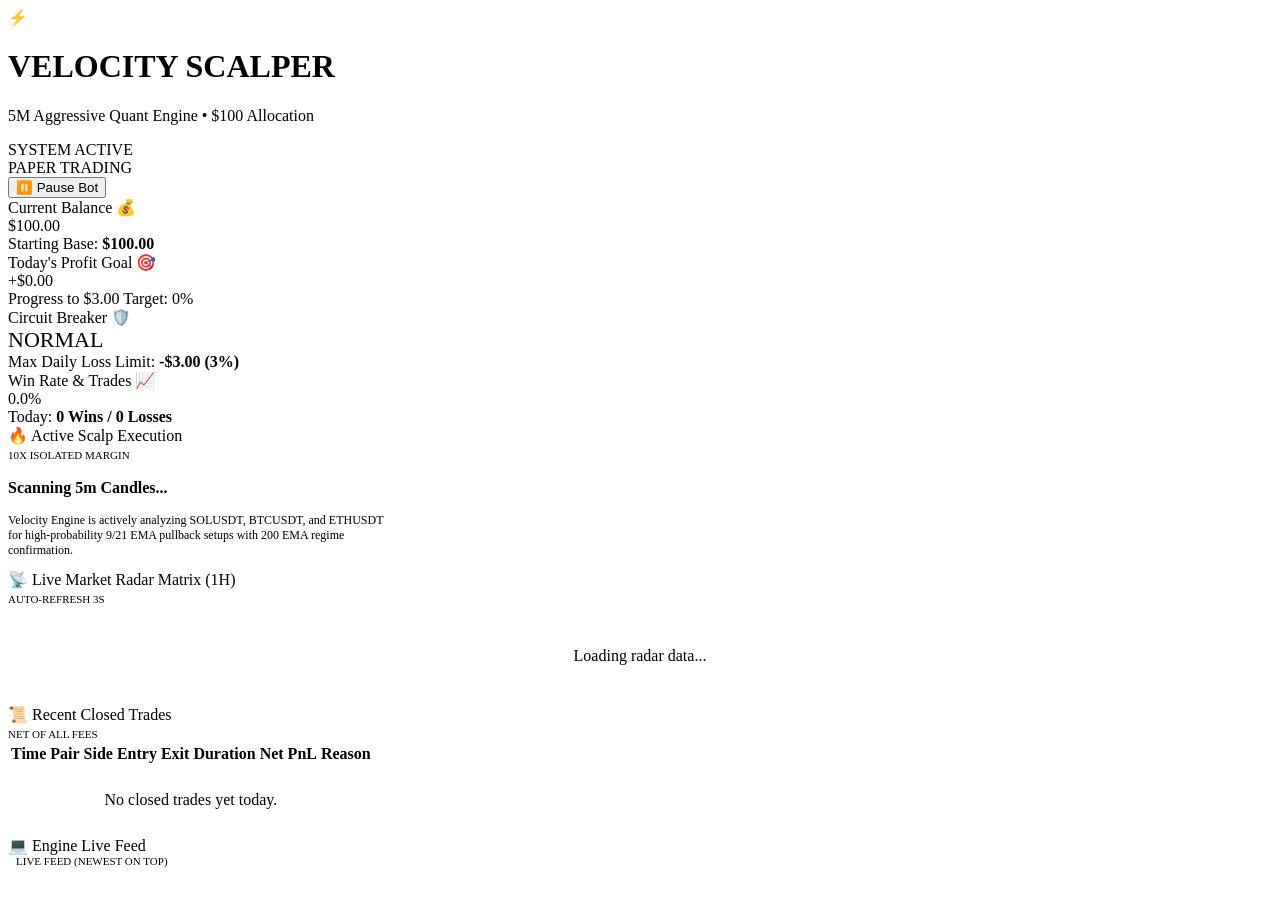
==== cpanel_deploy/web/index.html @ 54b7d2df "feat: add cpanel deployment files for velocity scalper aggressive trading bot" ====
<!DOCTYPE html>
<html lang="en">
<head>
  <meta charset="UTF-8">
  <meta name="viewport" content="width=device-width, initial-scale=1.0">
  <title>Velocity Scalper | Aggressive 5m Quantitative Engine</title>
  <meta name="description" content="High-frequency 5-minute dynamic momentum scalping engine for Binance Futures with automated break-even locks and daily target defense.">
  <link rel="stylesheet" href="/static/style.css">
</head>
<body>

  <!-- Top Header Navigation -->
  <header>
    <div class="brand">
      <div class="brand-icon">⚡</div>
      <div class="brand-title">
        <h1>VELOCITY SCALPER</h1>
        <p>5M Aggressive Quant Engine • $100 Allocation</p>
      </div>
    </div>

    <div class="header-status">
      <div id="engineStatusPill" class="badge-pill">
        <span class="pulse-dot" id="pulseDot"></span>
        <span id="engineStatusText">SYSTEM ACTIVE</span>
      </div>
      <div id="modePill" class="badge-pill mode-tag">
        <span id="tradingModeText">PAPER TRADING</span>
      </div>
      <button id="btnToggleEngine" class="control-btn btn-pause" onclick="toggleEngine()">
        <span id="btnToggleIcon">⏸️</span>
        <span id="btnToggleText">Pause Bot</span>
      </button>
    </div>
  </header>

  <!-- Main Container -->
  <main class="container">

    <!-- KPI Summary Row -->
    <section class="kpi-grid">
      <!-- Total Capital -->
      <div class="kpi-card" id="kpiCapitalCard">
        <div class="kpi-header">
          <span class="kpi-title">Current Balance</span>
          <span class="kpi-icon">💰</span>
        </div>
        <div class="kpi-value" id="valCurrentBalance">$100.00</div>
        <div class="kpi-sub">
          <span>Starting Base:</span>
          <strong id="valStartingBase">$100.00</strong>
        </div>
      </div>

      <!-- Today's PnL & Daily Target -->
      <div class="kpi-card" id="kpiTargetCard">
        <div class="kpi-header">
          <span class="kpi-title">Today's Profit Goal</span>
          <span class="kpi-icon">🎯</span>
        </div>
        <div class="kpi-value" id="valTodayPnL">+$0.00</div>
        <div class="kpi-sub">
          <span id="targetProgressLabel">Progress to $3.00 Target: 0%</span>
        </div>
        <div class="progress-track">
          <div class="progress-fill" id="targetProgressBar" style="width: 0%;"></div>
        </div>
      </div>

      <!-- Circuit Breaker Defense -->
      <div class="kpi-card" id="kpiCircuitCard">
        <div class="kpi-header">
          <span class="kpi-title">Circuit Breaker</span>
          <span class="kpi-icon">🛡️</span>
        </div>
        <div class="kpi-value" id="valCircuitStatus" style="font-size: 22px; color: var(--profit-green);">NORMAL</div>
        <div class="kpi-sub">
          <span>Max Daily Loss Limit:</span>
          <strong style="color: var(--loss-red);">-$3.00 (3%)</strong>
        </div>
      </div>

      <!-- Win Rate & Trades -->
      <div class="kpi-card" id="kpiWinRateCard">
        <div class="kpi-header">
          <span class="kpi-title">Win Rate & Trades</span>
          <span class="kpi-icon">📈</span>
        </div>
        <div class="kpi-value" id="valWinRate">0.0%</div>
        <div class="kpi-sub">
          <span>Today: </span>
          <strong id="valTradesCount">0 Wins / 0 Losses</strong>
        </div>
      </div>
    </section>

    <!-- Hero Section: Active Position & Multi-Pair Radar -->
    <section class="hero-grid">
      <!-- Active Trade Hero Card -->
      <div class="panel-card" id="activeTradePanel">
        <div class="panel-header">
          <div class="panel-title">
            <span>🔥</span> Active Scalp Execution
          </div>
          <span id="activePositionBadge" class="badge-pill" style="font-size: 11px;">10X ISOLATED MARGIN</span>
        </div>

        <!-- Dynamic Content: Active Trade or Scanning State -->
        <div id="activeTradeContainer" class="active-trade-box">
          <div class="empty-trade-state">
            <div class="radar-spinner"></div>
            <h3 style="font-size: 16px; font-weight: 700;">Scanning 5m Candles...</h3>
            <p style="font-size: 12px; color: var(--text-dim); max-width: 380px;">
              Velocity Engine is actively analyzing SOLUSDT, BTCUSDT, and ETHUSDT for high-probability 9/21 EMA pullback setups with 200 EMA regime confirmation.
            </p>
          </div>
        </div>
      </div>

      <!-- Multi-Pair Live Radar -->
      <div class="panel-card" id="radarPanel">
        <div class="panel-header">
          <div class="panel-title">
            <span>📡</span> Live Market Radar Matrix (1H)
          </div>
          <span class="badge-pill" style="font-size: 11px;">AUTO-REFRESH 3S</span>
        </div>

        <div class="radar-list" id="radarList">
          <!-- Dynamically populated via JS -->
          <div style="text-align: center; color: var(--text-dim); padding: 40px;">Loading radar data...</div>
        </div>
      </div>
    </section>

    <!-- Lower Section: Trade History & Terminal Logs -->
    <section class="lower-grid">
      <!-- Trade History Table -->
      <div class="panel-card" id="historyPanel">
        <div class="panel-header">
          <div class="panel-title">
            <span>📜</span> Recent Closed Trades
          </div>
          <span class="badge-pill" style="font-size: 11px;">NET OF ALL FEES</span>
        </div>
        <div class="table-wrap">
          <table id="tradesTable">
            <thead>
              <tr>
                <th>Time</th>
                <th>Pair</th>
                <th>Side</th>
                <th>Entry</th>
                <th>Exit</th>
                <th>Duration</th>
                <th>Net PnL</th>
                <th>Reason</th>
              </tr>
            </thead>
            <tbody id="tradesTableBody">
              <tr>
                <td colspan="8" style="text-align: center; color: var(--text-dim); padding: 25px;">No closed trades yet today.</td>
              </tr>
            </tbody>
          </table>
        </div>
      </div>

      <!-- Live Terminal Console -->
      <div class="panel-card" id="terminalPanel">
        <div class="panel-header">
          <div class="panel-title">
            <span>💻</span> Engine Live Feed
          </div>
          <div style="display: flex; align-items: center; gap: 8px;">
            <span class="live-pulse-dot" title="Live Continuous Feed"></span>
            <span class="badge-pill" style="font-size: 11px; color: var(--neon-cyan); border-color: rgba(56, 189, 248, 0.4);">LIVE FEED (NEWEST ON TOP)</span>
          </div>
        </div>
        <div class="terminal-window" id="terminalLogs">
          <!-- Logs appended via JS -->
        </div>
      </div>
    </section>

  </main>

  <script src="/static/app.js?v=3"></script>
</body>
</html>
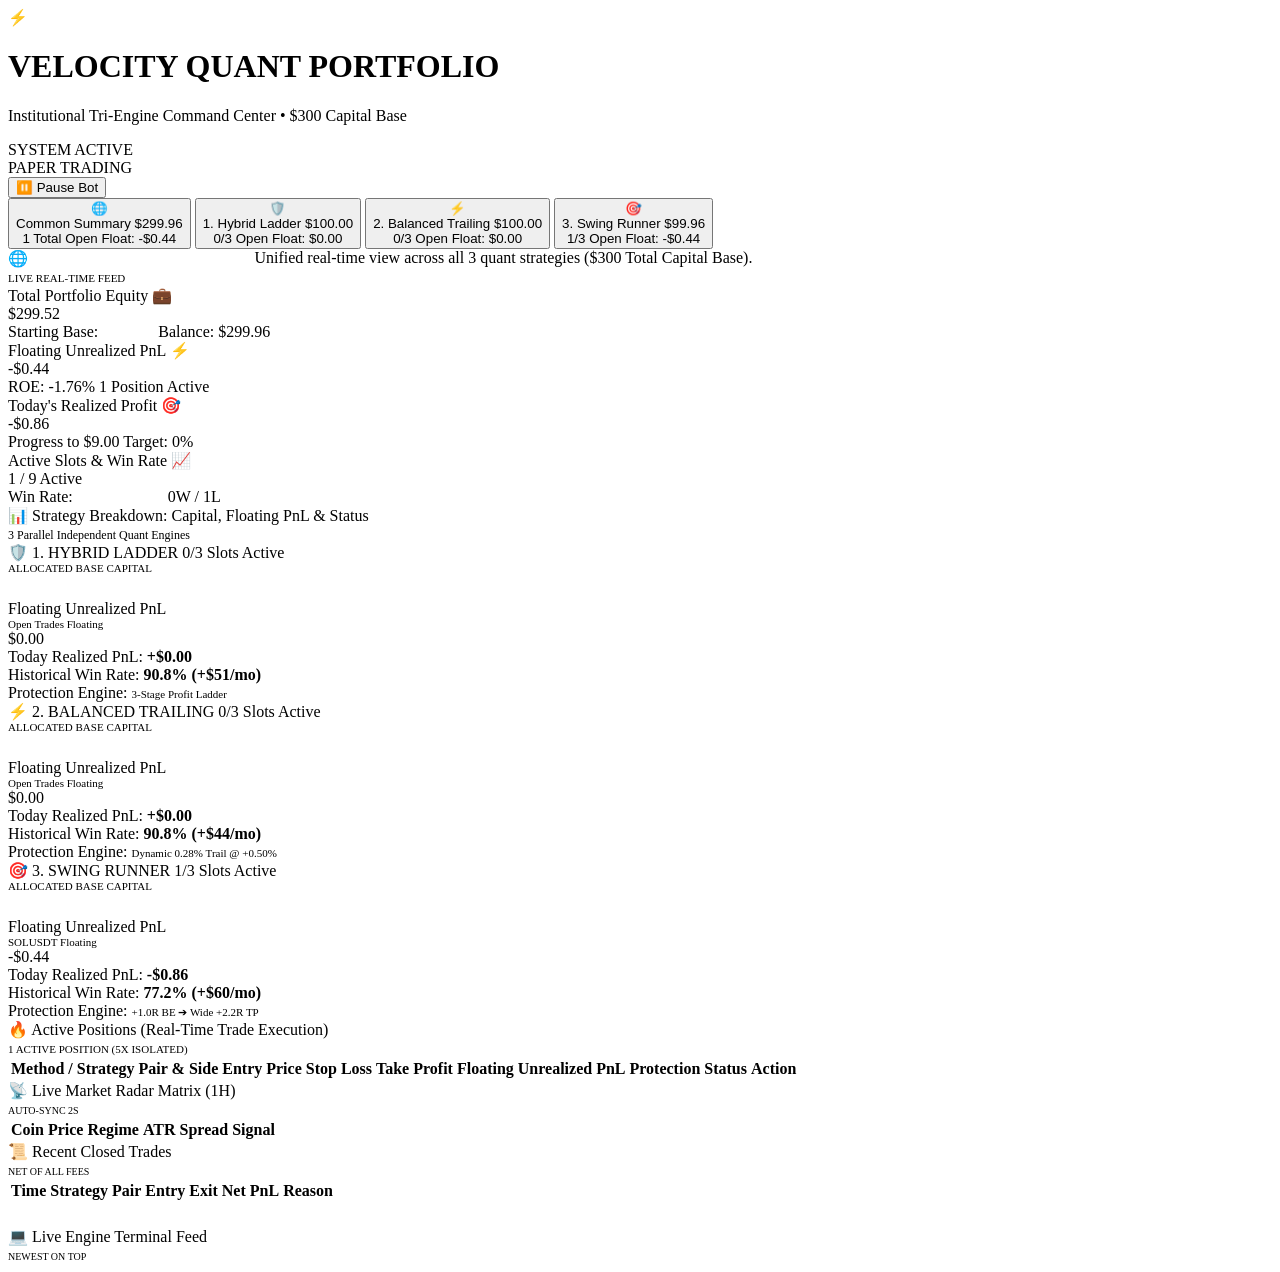
==== commit 48f07f21: "feat: replace velocity scalper with Donchian turtle breakout strategy and add robust testing suite" ====
--- a/cpanel_deploy/web/index.html
+++ b/cpanel_deploy/web/index.html
@@ -3,28 +3,28 @@
 <head>
   <meta charset="UTF-8">
   <meta name="viewport" content="width=device-width, initial-scale=1.0">
-  <title>Velocity Scalper | Aggressive 5m Quantitative Engine</title>
-  <meta name="description" content="High-frequency 5-minute dynamic momentum scalping engine for Binance Futures with automated break-even locks and daily target defense.">
-  <link rel="stylesheet" href="/static/style.css">
+  <title>Velocity Quant | Multi-Strategy Portfolio Command Center</title>
+  <meta name="description" content="Institutional Multi-Engine Quantitative Trading Command Center for Binance Futures. Real-time portfolio tracking across Hybrid Ladder, Balanced Trailing, and Swing Runner.">
+  <link rel="stylesheet" href="/static/style.css?v=6">
 </head>
 <body>
 
-  <!-- Top Header Navigation -->
+  <!-- Top App Header -->
   <header>
     <div class="brand">
       <div class="brand-icon">⚡</div>
       <div class="brand-title">
-        <h1>VELOCITY SCALPER</h1>
-        <p>5M Aggressive Quant Engine • $100 Allocation</p>
+        <h1>VELOCITY QUANT PORTFOLIO</h1>
+        <p>Institutional Tri-Engine Command Center • $300 Capital Base</p>
       </div>
     </div>
 
     <div class="header-status">
-      <div id="engineStatusPill" class="badge-pill">
-        <span class="pulse-dot" id="pulseDot"></span>
+      <div id="engineStatusPill" class="status-badge">
+        <span class="status-dot" id="pulseDot"></span>
         <span id="engineStatusText">SYSTEM ACTIVE</span>
       </div>
-      <div id="modePill" class="badge-pill mode-tag">
+      <div id="modePill" class="status-badge" style="color: var(--accent-blue);">
         <span id="tradingModeText">PAPER TRADING</span>
       </div>
       <button id="btnToggleEngine" class="control-btn btn-pause" onclick="toggleEngine()">
@@ -34,157 +34,364 @@
     </div>
   </header>
 
-  <!-- Main Container -->
+  <!-- Clean Institutional Tab Bar (COMMON SUMMARY IS FIRST / DEFAULT!) -->
+  <nav class="engine-nav">
+    <div class="engine-tabs">
+      <!-- 1. Common Summary (Default View) -->
+      <button class="engine-tab-btn master-tab active" id="tab-master" onclick="switchEngineTab('master')">
+        <span class="tab-icon">🌐</span>
+        <div class="tab-info">
+          <div class="tab-title-row">
+            <span class="tab-title">Common Summary</span>
+            <span class="tab-balance-pill master-bal-pill" id="tab-master-balance">$299.96</span>
+          </div>
+          <div class="tab-sub-row">
+            <span class="tab-trades-pill master-trades-pill" id="badge-master-pos">1 Total Open</span>
+            <span class="tab-floating-pnl" id="tab-master-floating">Float: -$0.44</span>
+          </div>
+        </div>
+      </button>
+
+      <!-- 2. Hybrid Ladder -->
+      <button class="engine-tab-btn" id="tab-ladder" onclick="switchEngineTab('ladder')">
+        <span class="tab-icon">🛡️</span>
+        <div class="tab-info">
+          <div class="tab-title-row">
+            <span class="tab-title">1. Hybrid Ladder</span>
+            <span class="tab-balance-pill" id="tab-ladder-balance">$100.00</span>
+          </div>
+          <div class="tab-sub-row">
+            <span class="tab-trades-pill" id="badge-ladder-pos">0/3 Open</span>
+            <span class="tab-floating-pnl" id="tab-ladder-floating">Float: $0.00</span>
+          </div>
+        </div>
+      </button>
+
+      <!-- 3. Balanced Trailing -->
+      <button class="engine-tab-btn" id="tab-trailing" onclick="switchEngineTab('trailing')">
+        <span class="tab-icon">⚡</span>
+        <div class="tab-info">
+          <div class="tab-title-row">
+            <span class="tab-title">2. Balanced Trailing</span>
+            <span class="tab-balance-pill" id="tab-trailing-balance">$100.00</span>
+          </div>
+          <div class="tab-sub-row">
+            <span class="tab-trades-pill" id="badge-trailing-pos">0/3 Open</span>
+            <span class="tab-floating-pnl" id="tab-trailing-floating">Float: $0.00</span>
+          </div>
+        </div>
+      </button>
+
+      <!-- 4. Swing Runner -->
+      <button class="engine-tab-btn" id="tab-runner" onclick="switchEngineTab('runner')">
+        <span class="tab-icon">🎯</span>
+        <div class="tab-info">
+          <div class="tab-title-row">
+            <span class="tab-title">3. Swing Runner</span>
+            <span class="tab-balance-pill" id="tab-runner-balance">$99.96</span>
+          </div>
+          <div class="tab-sub-row">
+            <span class="tab-trades-pill" id="badge-runner-pos">1/3 Open</span>
+            <span class="tab-floating-pnl" id="tab-runner-floating">Float: -$0.44</span>
+          </div>
+        </div>
+      </button>
+    </div>
+  </nav>
+
+  <!-- Main Content Container -->
   <main class="container">
 
-    <!-- KPI Summary Row -->
-    <section class="kpi-grid">
-      <!-- Total Capital -->
-      <div class="kpi-card" id="kpiCapitalCard">
+    <!-- Context / Description Banner -->
+    <div class="context-banner" id="contextBanner">
+      <div style="display: flex; align-items: center; gap: 10px;">
+        <span id="bannerIcon" style="font-size: 16px;">🌐</span>
+        <span id="bannerDescription" style="color: var(--text-secondary);">
+          <strong style="color: #fff;">Common Portfolio Dashboard:</strong> Unified real-time view across all 3 quant strategies ($300 Total Capital Base).
+        </span>
+      </div>
+      <span id="bannerBadge" class="badge-tag theme-ladder" style="font-size: 11px;">
+        LIVE REAL-TIME FEED
+      </span>
+    </div>
+
+    <!-- Top Hero Metric Grid (4 Metric Cards) -->
+    <section class="hero-kpi-grid">
+      <!-- 1. Real-Time Equity (Balance + Floating) -->
+      <div class="kpi-card">
         <div class="kpi-header">
-          <span class="kpi-title">Current Balance</span>
-          <span class="kpi-icon">💰</span>
-        </div>
-        <div class="kpi-value" id="valCurrentBalance">$100.00</div>
+          <span id="lblEquityTitle">Total Portfolio Equity</span>
+          <span>💼</span>
+        </div>
+        <div class="kpi-value font-mono" id="valRealtimeEquity">$299.52</div>
         <div class="kpi-sub">
           <span>Starting Base:</span>
-          <strong id="valStartingBase">$100.00</strong>
-        </div>
-      </div>
-
-      <!-- Today's PnL & Daily Target -->
-      <div class="kpi-card" id="kpiTargetCard">
+          <strong id="valStartingBase" class="font-mono" style="color: #fff;">$300.00</strong>
+          <span id="valBalanceBreakdown" style="margin-left: auto;">Balance: $299.96</span>
+        </div>
+      </div>
+
+      <!-- 2. Combined Floating (Unrealized) PnL - PROMINENTLY HIGHLIGHTED! -->
+      <div class="kpi-card highlight-unrealized">
         <div class="kpi-header">
-          <span class="kpi-title">Today's Profit Goal</span>
-          <span class="kpi-icon">🎯</span>
-        </div>
-        <div class="kpi-value" id="valTodayPnL">+$0.00</div>
+          <span id="lblFloatingTitle" style="color: var(--accent-blue);">Floating Unrealized PnL</span>
+          <span>⚡</span>
+        </div>
+        <div class="kpi-value font-mono" id="valFloatingPnL">-$0.44</div>
         <div class="kpi-sub">
-          <span id="targetProgressLabel">Progress to $3.00 Target: 0%</span>
-        </div>
-        <div class="progress-track">
-          <div class="progress-fill" id="targetProgressBar" style="width: 0%;"></div>
-        </div>
-      </div>
-
-      <!-- Circuit Breaker Defense -->
-      <div class="kpi-card" id="kpiCircuitCard">
+          <span id="valFloatingPct">ROE: -1.76%</span>
+          <span id="valFloatingOpenCount" style="margin-left: auto;">1 Position Active</span>
+        </div>
+      </div>
+
+      <!-- 3. Today's Realized Profit -->
+      <div class="kpi-card">
         <div class="kpi-header">
-          <span class="kpi-title">Circuit Breaker</span>
-          <span class="kpi-icon">🛡️</span>
-        </div>
-        <div class="kpi-value" id="valCircuitStatus" style="font-size: 22px; color: var(--profit-green);">NORMAL</div>
+          <span id="lblRealizedTitle">Today's Realized Profit</span>
+          <span>🎯</span>
+        </div>
+        <div class="kpi-value font-mono" id="valTodayRealized">-$0.86</div>
         <div class="kpi-sub">
-          <span>Max Daily Loss Limit:</span>
-          <strong style="color: var(--loss-red);">-$3.00 (3%)</strong>
-        </div>
-      </div>
-
-      <!-- Win Rate & Trades -->
-      <div class="kpi-card" id="kpiWinRateCard">
+          <span id="targetProgressLabel">Progress to $9.00 Target: 0%</span>
+        </div>
+        <div class="progress-bar-wrap">
+          <div class="progress-bar-fill" id="targetProgressBar" style="width: 0%;"></div>
+        </div>
+      </div>
+
+      <!-- 4. Active Slots & Win Rate -->
+      <div class="kpi-card">
         <div class="kpi-header">
-          <span class="kpi-title">Win Rate & Trades</span>
-          <span class="kpi-icon">📈</span>
-        </div>
-        <div class="kpi-value" id="valWinRate">0.0%</div>
+          <span id="lblSlotsTitle">Active Slots & Win Rate</span>
+          <span>📈</span>
+        </div>
+        <div class="kpi-value font-mono" id="valActiveSlots">1 / 9 Active</div>
         <div class="kpi-sub">
-          <span>Today: </span>
-          <strong id="valTradesCount">0 Wins / 0 Losses</strong>
-        </div>
-      </div>
-    </section>
-
-    <!-- Hero Section: Active Position & Multi-Pair Radar -->
-    <section class="hero-grid">
-      <!-- Active Trade Hero Card -->
-      <div class="panel-card" id="activeTradePanel">
-        <div class="panel-header">
-          <div class="panel-title">
-            <span>🔥</span> Active Scalp Execution
-          </div>
-          <span id="activePositionBadge" class="badge-pill" style="font-size: 11px;">10X ISOLATED MARGIN</span>
-        </div>
-
-        <!-- Dynamic Content: Active Trade or Scanning State -->
-        <div id="activeTradeContainer" class="active-trade-box">
-          <div class="empty-trade-state">
-            <div class="radar-spinner"></div>
-            <h3 style="font-size: 16px; font-weight: 700;">Scanning 5m Candles...</h3>
-            <p style="font-size: 12px; color: var(--text-dim); max-width: 380px;">
-              Velocity Engine is actively analyzing SOLUSDT, BTCUSDT, and ETHUSDT for high-probability 9/21 EMA pullback setups with 200 EMA regime confirmation.
-            </p>
-          </div>
-        </div>
-      </div>
-
-      <!-- Multi-Pair Live Radar -->
-      <div class="panel-card" id="radarPanel">
+          <span>Win Rate:</span>
+          <strong id="valWinRate" style="color: #fff;">90.8% (Hist)</strong>
+          <span id="valTodayWinsLosses" style="margin-left: auto;">0W / 1L</span>
+        </div>
+      </div>
+    </section>
+
+    <!-- Strategy Breakdown Section (Visible in Common Summary Tab) -->
+    <section id="strategyBreakdownSection">
+      <div class="section-title-wrap">
+        <div class="section-title">
+          <span>📊</span> Strategy Breakdown: Capital, Floating PnL & Status
+        </div>
+        <span style="font-size: 12px; color: var(--text-dim); font-family: var(--font-mono);">
+          3 Parallel Independent Quant Engines
+        </span>
+      </div>
+
+      <div class="strategy-breakdown-grid">
+        <!-- 1. Hybrid Ladder Card -->
+        <div class="strat-card">
+          <div class="strat-header">
+            <span class="strat-badge-pill theme-ladder">🛡️ 1. HYBRID LADDER</span>
+            <span class="badge-tag theme-ladder" id="stratCardLadderSlots">0/3 Slots Active</span>
+          </div>
+          <div>
+            <div style="font-size: 11px; color: var(--text-dim); text-transform: uppercase;">Allocated Base Capital</div>
+            <div style="font-size: 22px; font-weight: 700; font-family: var(--font-mono); color: #fff;" id="stratCardLadderBalance">$100.00</div>
+          </div>
+          <!-- Floating Unrealized Box -->
+          <div class="strat-unrealized-box">
+            <div>
+              <div class="strat-unrealized-label">Floating Unrealized PnL</div>
+              <div style="font-size: 11px; color: var(--text-dim);">Open Trades Floating</div>
+            </div>
+            <div class="strat-unrealized-val font-mono" id="stratCardLadderUnrealized" style="color: var(--text-muted);">$0.00</div>
+          </div>
+          <!-- Rows -->
+          <div class="strat-row">
+            <span>Today Realized PnL:</span>
+            <strong id="stratCardLadderRealized" class="font-mono">+$0.00</strong>
+          </div>
+          <div class="strat-row">
+            <span>Historical Win Rate:</span>
+            <strong class="font-mono">90.8% (+$51/mo)</strong>
+          </div>
+          <div class="strat-row">
+            <span>Protection Engine:</span>
+            <span style="font-size: 11px; color: var(--text-muted);">3-Stage Profit Ladder</span>
+          </div>
+        </div>
+
+        <!-- 2. Balanced Trailing Card -->
+        <div class="strat-card">
+          <div class="strat-header">
+            <span class="strat-badge-pill theme-trailing">⚡ 2. BALANCED TRAILING</span>
+            <span class="badge-tag theme-trailing" id="stratCardTrailingSlots">0/3 Slots Active</span>
+          </div>
+          <div>
+            <div style="font-size: 11px; color: var(--text-dim); text-transform: uppercase;">Allocated Base Capital</div>
+            <div style="font-size: 22px; font-weight: 700; font-family: var(--font-mono); color: #fff;" id="stratCardTrailingBalance">$100.00</div>
+          </div>
+          <!-- Floating Unrealized Box -->
+          <div class="strat-unrealized-box">
+            <div>
+              <div class="strat-unrealized-label">Floating Unrealized PnL</div>
+              <div style="font-size: 11px; color: var(--text-dim);">Open Trades Floating</div>
+            </div>
+            <div class="strat-unrealized-val font-mono" id="stratCardTrailingUnrealized" style="color: var(--text-muted);">$0.00</div>
+          </div>
+          <!-- Rows -->
+          <div class="strat-row">
+            <span>Today Realized PnL:</span>
+            <strong id="stratCardTrailingRealized" class="font-mono">+$0.00</strong>
+          </div>
+          <div class="strat-row">
+            <span>Historical Win Rate:</span>
+            <strong class="font-mono">90.8% (+$44/mo)</strong>
+          </div>
+          <div class="strat-row">
+            <span>Protection Engine:</span>
+            <span style="font-size: 11px; color: var(--text-muted);">Dynamic 0.28% Trail @ +0.50%</span>
+          </div>
+        </div>
+
+        <!-- 3. Swing Runner Card -->
+        <div class="strat-card">
+          <div class="strat-header">
+            <span class="strat-badge-pill theme-runner">🎯 3. SWING RUNNER</span>
+            <span class="badge-tag theme-runner" id="stratCardRunnerSlots">1/3 Slots Active</span>
+          </div>
+          <div>
+            <div style="font-size: 11px; color: var(--text-dim); text-transform: uppercase;">Allocated Base Capital</div>
+            <div style="font-size: 22px; font-weight: 700; font-family: var(--font-mono); color: #fff;" id="stratCardRunnerBalance">$99.96</div>
+          </div>
+          <!-- Floating Unrealized Box -->
+          <div class="strat-unrealized-box" style="border-color: rgba(244, 63, 94, 0.3);">
+            <div>
+              <div class="strat-unrealized-label">Floating Unrealized PnL</div>
+              <div style="font-size: 11px; color: var(--text-dim);">SOLUSDT Floating</div>
+            </div>
+            <div class="strat-unrealized-val font-mono pnl-negative" id="stratCardRunnerUnrealized">-$0.44</div>
+          </div>
+          <!-- Rows -->
+          <div class="strat-row">
+            <span>Today Realized PnL:</span>
+            <strong id="stratCardRunnerRealized" class="font-mono pnl-negative">-$0.86</strong>
+          </div>
+          <div class="strat-row">
+            <span>Historical Win Rate:</span>
+            <strong class="font-mono">77.2% (+$60/mo)</strong>
+          </div>
+          <div class="strat-row">
+            <span>Protection Engine:</span>
+            <span style="font-size: 11px; color: var(--text-muted);">+1.0R BE ➔ Wide +2.2R TP</span>
+          </div>
+        </div>
+      </div>
+    </section>
+
+    <!-- Active Positions Section (Unified Live Table across all engines) -->
+    <section class="panel-box" id="activeTradesPanel">
+      <div class="panel-header">
+        <div class="panel-title">
+          <span>🔥</span> <span id="lblActivePositionsTitle">Active Positions (Real-Time Trade Execution)</span>
+        </div>
+        <span class="status-badge" id="lblActivePositionsCount" style="font-size: 11px; color: var(--profit-green);">
+          1 ACTIVE POSITION (5X ISOLATED)
+        </span>
+      </div>
+
+      <div class="table-responsive">
+        <table id="activeTradesTable">
+          <thead>
+            <tr>
+              <th>Method / Strategy</th>
+              <th>Pair & Side</th>
+              <th>Entry Price</th>
+              <th>Stop Loss</th>
+              <th>Take Profit</th>
+              <th>Floating Unrealized PnL</th>
+              <th>Protection Status</th>
+              <th style="text-align: right;">Action</th>
+            </tr>
+          </thead>
+          <tbody id="activeTradesTableBody">
+            <!-- Dynamically populated via JS -->
+          </tbody>
+        </table>
+      </div>
+    </section>
+
+    <!-- Two-Column Lower Section: Market Radar Matrix & Recent Closed Trades -->
+    <section class="two-col-grid">
+      <!-- Left: 1H Market Radar Matrix (Shared 6 Cryptos) -->
+      <div class="panel-box" style="margin-bottom: 0;">
         <div class="panel-header">
           <div class="panel-title">
             <span>📡</span> Live Market Radar Matrix (1H)
           </div>
-          <span class="badge-pill" style="font-size: 11px;">AUTO-REFRESH 3S</span>
-        </div>
-
-        <div class="radar-list" id="radarList">
-          <!-- Dynamically populated via JS -->
-          <div style="text-align: center; color: var(--text-dim); padding: 40px;">Loading radar data...</div>
-        </div>
-      </div>
-    </section>
-
-    <!-- Lower Section: Trade History & Terminal Logs -->
-    <section class="lower-grid">
-      <!-- Trade History Table -->
-      <div class="panel-card" id="historyPanel">
+          <span class="status-badge" style="font-size: 10px;">AUTO-SYNC 2S</span>
+        </div>
+        <div class="table-responsive">
+          <table>
+            <thead>
+              <tr>
+                <th>Coin</th>
+                <th>Price</th>
+                <th>Regime</th>
+                <th>ATR</th>
+                <th>Spread</th>
+                <th>Signal</th>
+              </tr>
+            </thead>
+            <tbody id="radarTableBody">
+              <!-- Dynamically populated via JS -->
+            </tbody>
+          </table>
+        </div>
+      </div>
+
+      <!-- Right: Recent Closed Trades -->
+      <div class="panel-box" style="margin-bottom: 0;">
         <div class="panel-header">
           <div class="panel-title">
-            <span>📜</span> Recent Closed Trades
-          </div>
-          <span class="badge-pill" style="font-size: 11px;">NET OF ALL FEES</span>
-        </div>
-        <div class="table-wrap">
-          <table id="tradesTable">
+            <span>📜</span> <span id="lblRecentTradesTitle">Recent Closed Trades</span>
+          </div>
+          <span class="status-badge" style="font-size: 10px;">NET OF ALL FEES</span>
+        </div>
+        <div class="table-responsive" style="max-height: 290px; overflow-y: auto;">
+          <table>
             <thead>
               <tr>
                 <th>Time</th>
+                <th>Strategy</th>
                 <th>Pair</th>
-                <th>Side</th>
                 <th>Entry</th>
                 <th>Exit</th>
-                <th>Duration</th>
                 <th>Net PnL</th>
                 <th>Reason</th>
               </tr>
             </thead>
-            <tbody id="tradesTableBody">
-              <tr>
-                <td colspan="8" style="text-align: center; color: var(--text-dim); padding: 25px;">No closed trades yet today.</td>
-              </tr>
+            <tbody id="recentTradesTableBody">
+              <!-- Dynamically populated via JS -->
             </tbody>
           </table>
         </div>
       </div>
-
-      <!-- Live Terminal Console -->
-      <div class="panel-card" id="terminalPanel">
-        <div class="panel-header">
-          <div class="panel-title">
-            <span>💻</span> Engine Live Feed
-          </div>
-          <div style="display: flex; align-items: center; gap: 8px;">
-            <span class="live-pulse-dot" title="Live Continuous Feed"></span>
-            <span class="badge-pill" style="font-size: 11px; color: var(--neon-cyan); border-color: rgba(56, 189, 248, 0.4);">LIVE FEED (NEWEST ON TOP)</span>
-          </div>
-        </div>
-        <div class="terminal-window" id="terminalLogs">
-          <!-- Logs appended via JS -->
-        </div>
+    </section>
+
+    <!-- System Live Logs Console -->
+    <section class="panel-box" style="margin-top: 24px;">
+      <div class="panel-header">
+        <div class="panel-title">
+          <span>💻</span> Live Engine Terminal Feed
+        </div>
+        <span class="status-badge" style="font-size: 10px; color: var(--accent-blue);">NEWEST ON TOP</span>
+      </div>
+      <div class="terminal-window" id="terminalLogs">
+        <!-- Logs dynamically appended via JS -->
       </div>
     </section>
 
   </main>
 
-  <script src="/static/app.js?v=3"></script>
+  <script src="/static/app.js?v=7"></script>
 </body>
 </html>
